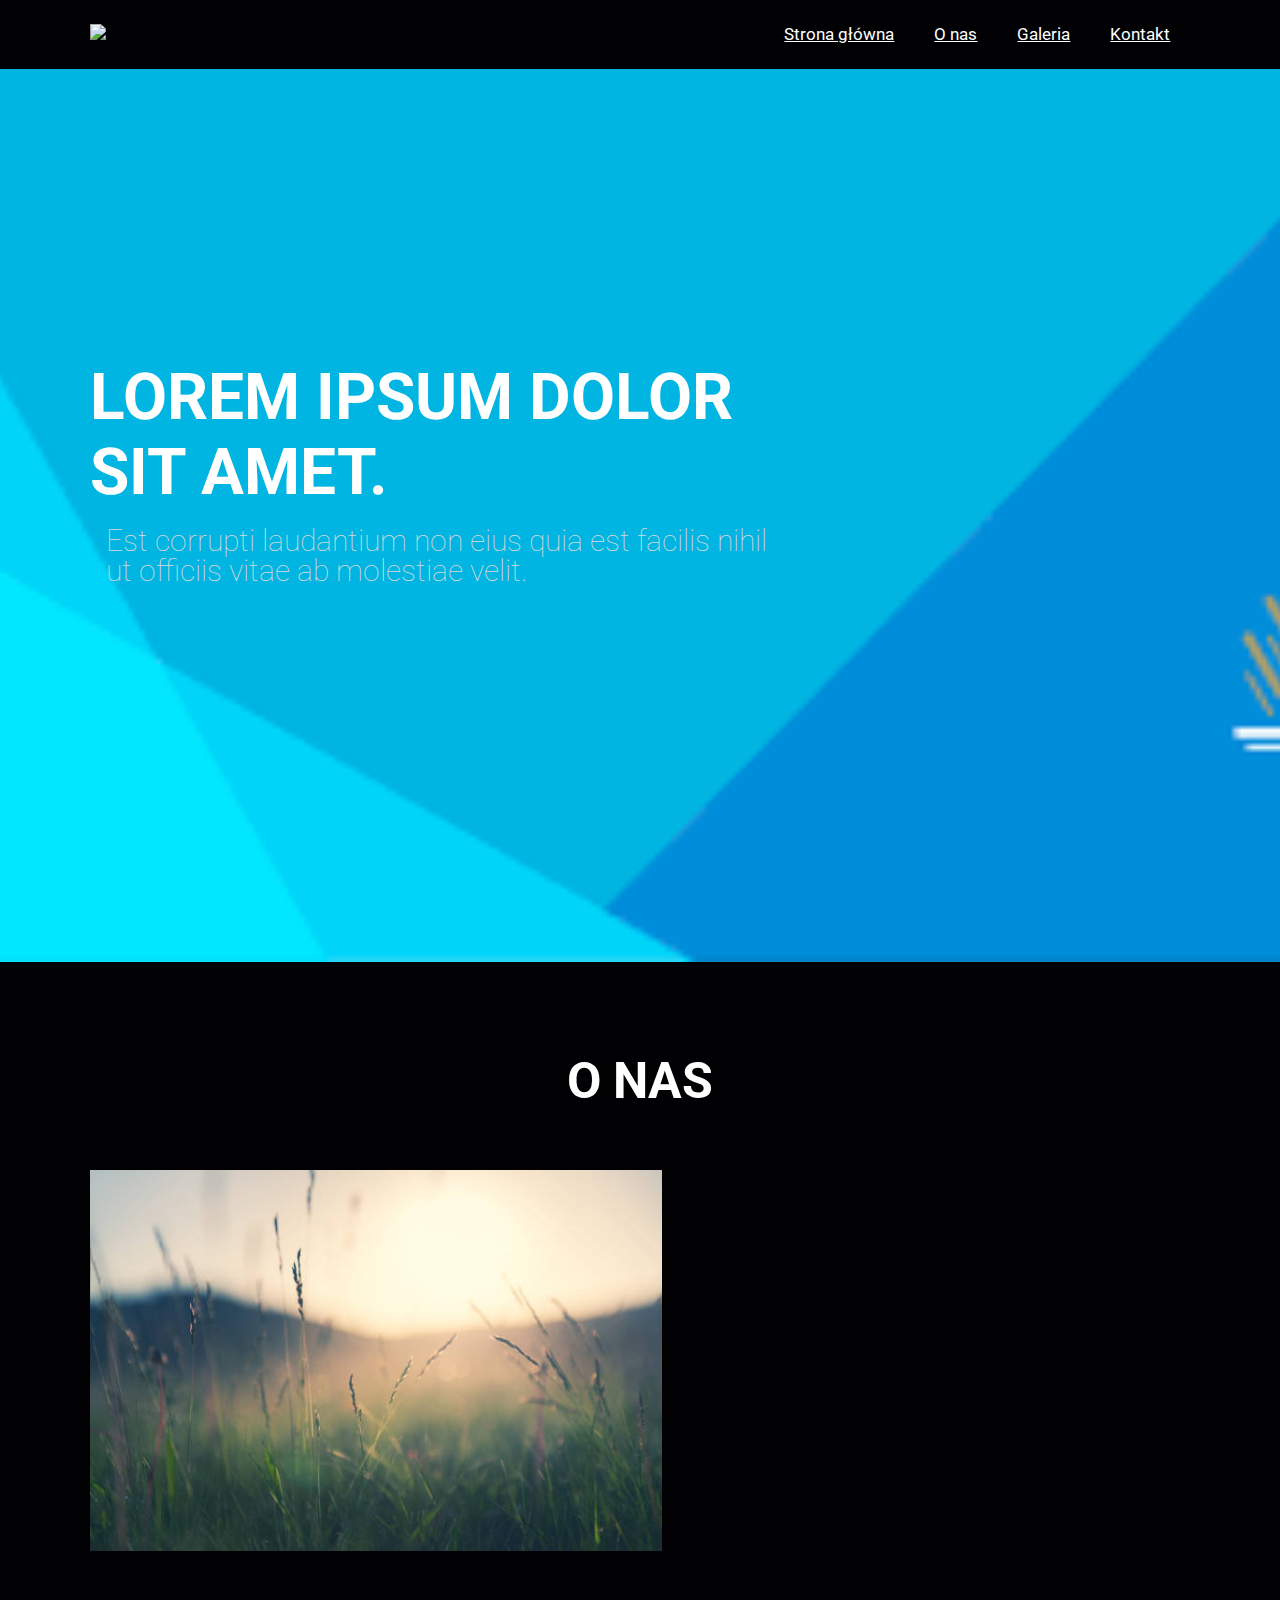
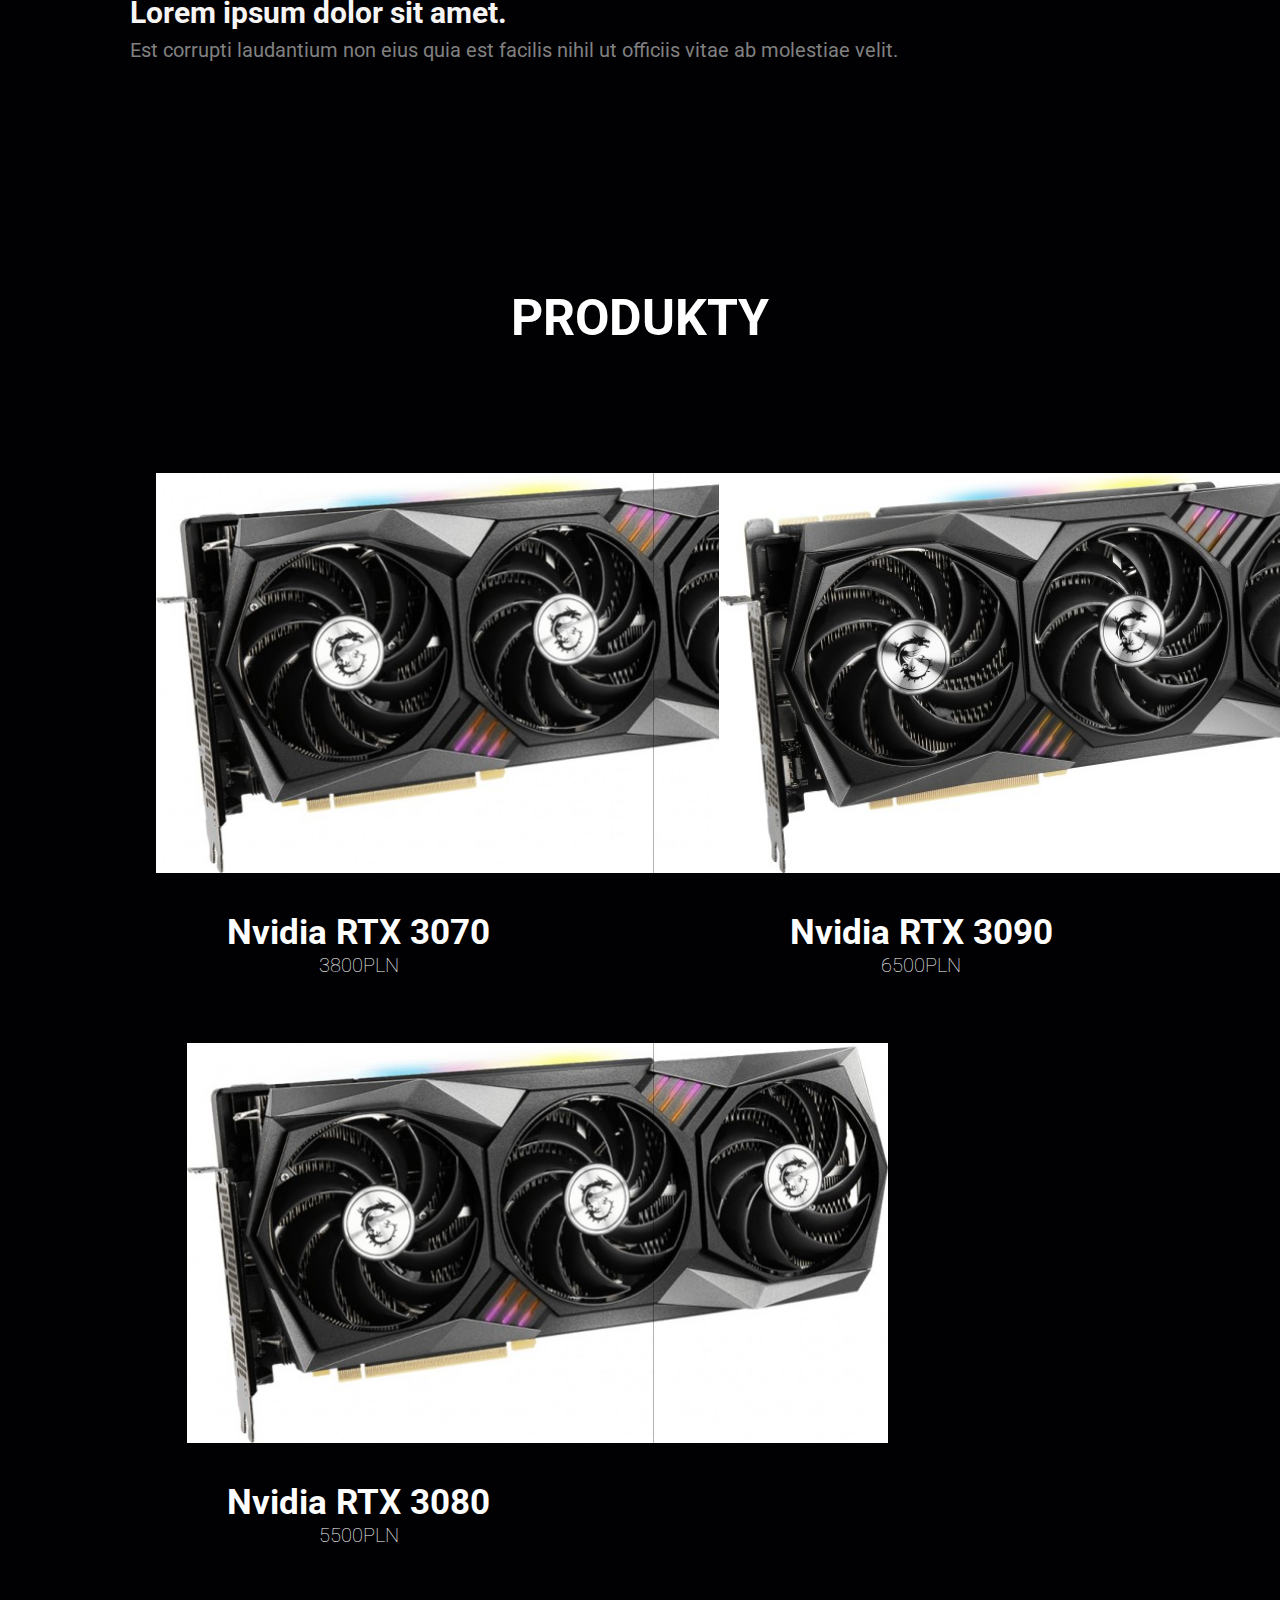
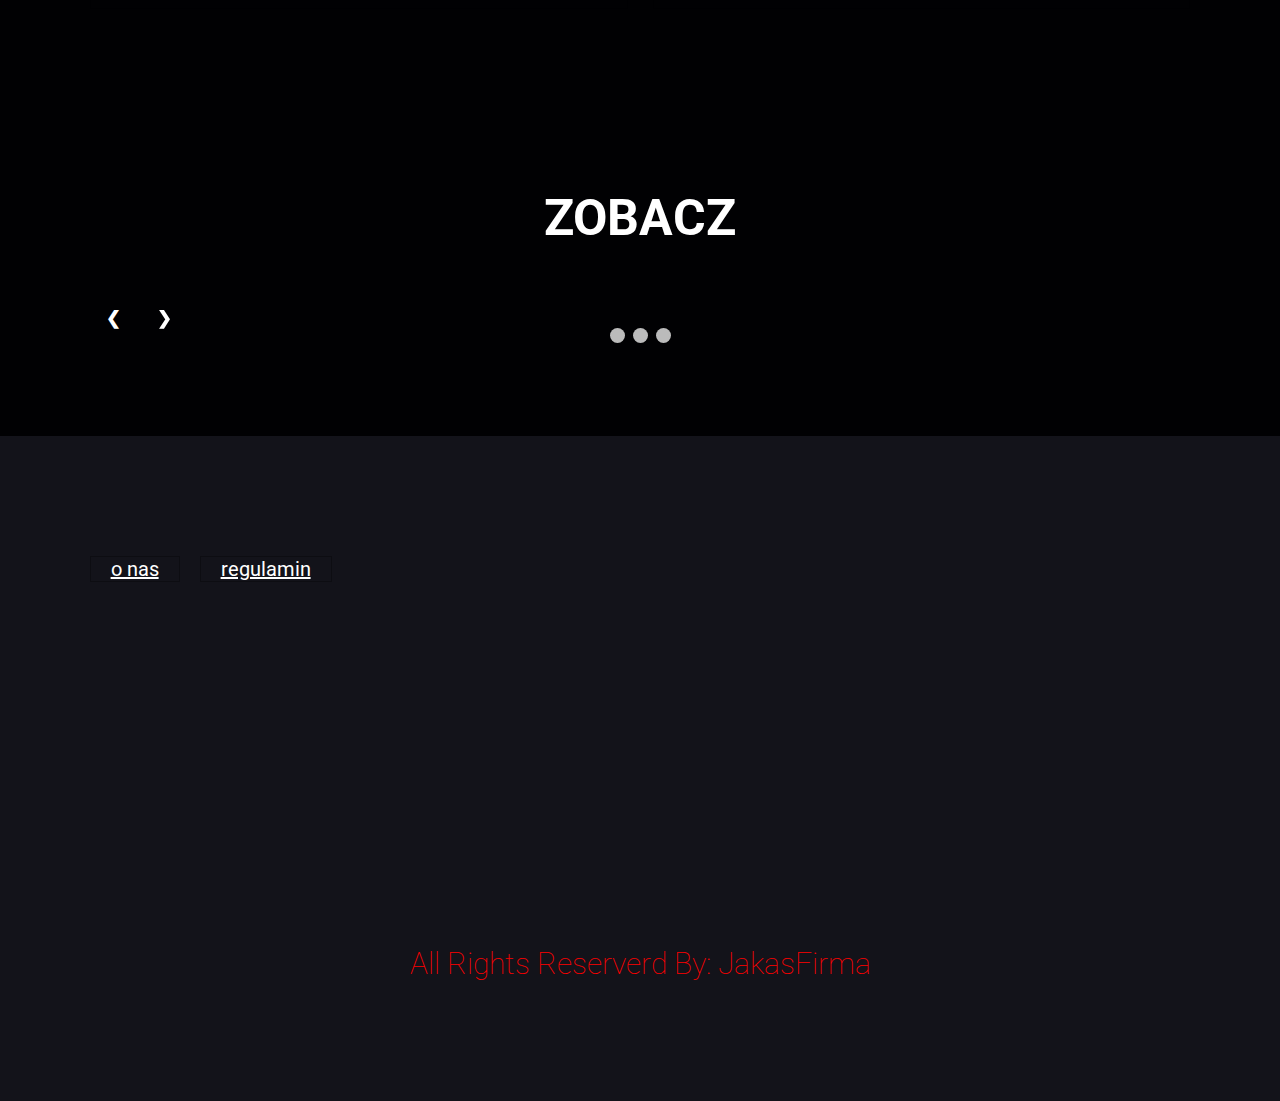
==== index.html @ f58e729f "StronaPraktyki" ====
<!DOCTYPE html>
<html lang="pl">
<head>
    <meta charset="UTF-8">
    <meta http-equiv="X-UA-Compatible" content="IE=edge">
    <meta name="viewport" content="width=device-width, initial-scale=1.0">
    <title>PraktykiProjekt</title>
    <link rel="stylesheet" href="style.css">
</head>
<body>

   <header class="header">
    <a href="#" class="Logo">
        <img src="images/logo.png">
    </a>

    <nav class="nawigacja">
        <!-- <a href="index.html">Strona Glowna</a>
        <a href="onas.html">O nas</a>
        <a href="produkty.html">Produkty</a>
        <a href="kontakt.html">Konakt</a> -->
    </nav>
   </header>

<section class="glowna" id="glowna">
    <div class="zawartosc">
        <h1>Lorem ipsum dolor sit amet.</h1>
        <p>Est corrupti laudantium non eius quia est facilis nihil ut officiis vitae ab molestiae velit.</p>
    </div>
</section>

<section class="onas" id="onas">
    <h1 class="heading">O Nas</h1>

    <div class="row">

<div class="zdjecie">
    <img src="images/istockphoto-1322277517-612x612.jpg">
</div>

    <div class="zawartosc">
        <h1>Lorem ipsum dolor sit amet.</h1>
        <p>Est corrupti laudantium non eius quia est facilis nihil ut officiis vitae ab molestiae velit.</p>
        </div>
    </div>
</section>

<section class="produkty" id="produkty">
    <h1 class="heading">Produkty</h1>
    <div class="box-container">
        <div class="box">
        <div class="zdjecie">
            <img src="images/3070.jpg">
        </div>
        <div class="zawartosc">
            <h2>Nvidia RTX 3070</h2>
            <div class="cena">3800PLN</div>
        </div>
    


    <div class="box">
    <div class="zdjecie">
        <img src="images/3070.jpg">
    </div>
    <div class="zawartosc">
        <h2>Nvidia RTX 3080</h2>
        <div class="cena">5500PLN</div>
        </div>
    </div>
</div>

    <div class="box">
    <div class="zdjecie">
        <img src="images/3090.jpg">
    </div>
    <div class="zawartosc">
        <h2>Nvidia RTX 3090</h2>
        <div class="cena">6500PLN</div>
        </div>
    </div>
</div>
</div>
</div>
</section>

<section class="Sliderr">
    <div class="Sliderrr">
    <h1 class="heading">Zobacz</h1>
    <div class="Slider">
            <img src="images/3070.jpg">
            <div class="txt">Produkty</div>
          </div>
    </div>

    <div class="Slider">
            <img src="images/istockphoto-1322277517-612x612.jpg">
            <div class="txt">O nas</div>
          </div>
    </div>

    <div class="Slider">
            <img src="images/promo.jpg">
            <div class="txt">Promocje</div>
          </div>
    </div>

        <a class="poprzedni" onclick="plusSlides(-1)">&#10094;</a>
        <a class="nastepny" onclick="plusSlides(1)">&#10095;</a>
      </div>

      <div style="text-align:center">
        <span class="kropka" onclick="currentSlide(1)"></span>
        <span class="kropka" onclick="currentSlide(2)"></span>
        <span class="kropka" onclick="currentSlide(3)"></span>
      </div>
    </div>
</section>

<section class="footer">
    <div class="linki">
        <a href="onas">o nas</a>
        <a href="regulamin">regulamin</a>
    </div>
    <div>
        <iframe class="mapa" src="https://www.google.com/maps/embed?pb=!1m18!1m12!1m3!1d2469.2176205135424!2d19.467935151702065!3d51.76562867957868!2m3!1f0!2f0!3f0!3m2!1i1024!2i768!4f13.1!3m3!1m2!1s0x471bcb2da94b5f75%3A0x283e2d3932951ad!2zRG93Ym9yY3p5a8OzdyA4LCA5MC0wMDEgxYHDs2TFug!5e0!3m2!1spl!2spl!4v1667848039484!5m2!1spl!2spl" width="400" height="300" style="border:0;" allowfullscreen=""></iframe>
    </div>
    <div class="Rights">All Rights Reserverd By: JakasFirma</div>

</section>

<script src="przycisk.js"></script>

</body>
</html>
---- style.css ----
@import url('https://fonts.googleapis.com/css2?family=Roboto&display=swap');

:root{
    --main-color:#2698ac;
    --bg:#010103;
    --border:.1rem solid rgba(0, 0, 0, 0.3);
}
*{
    padding: 0;
    margin: 0;
    outline: none;
    border: none;
    font-family: 'Roboto', sans-serif;
    box-sizing: border-box;
}

html{
    font-size: medium;
    overflow-x: hidden;
    scroll-padding-top: 150px;
    scroll-behavior: smooth;
}

body{
    background: var(--bg);
}

section{
    padding: 7%;
}

.heading{
    text-align: center;
    color:rgb(255, 255, 255);
    text-transform: uppercase;
    padding-bottom: 60px;
    font-size: 30px;
}

.header{
    background: var(--bg);
    display: flex;
    align-items: center;
    justify-content: space-between;
    padding:1.5rem 7%;
    border-bottom: var(--border);
    position: fixed;
    top:0; left: 0; right: 0;
    z-index: 1000;
}

.header .logo img{
    height: 50px;
}

.header .nawigacja a{
    margin: 20px;
    font-size: 17px;
    color:rgb(255, 255, 255);
}

.glowna{
    min-height: 962px;
    display: flex;
    align-items: center;
    background-image: url('/images/bg.png');
    background-size: cover;
    background-position: center;
}

.glowna .zawartosc{
    max-width: 700px;
}

.glowna .zawartosc h1{
    font-size: 64px;
    text-transform: uppercase;
    color:rgb(255, 255, 255);
}

.glowna .zawartosc p{
    font-size: 30px;
    font-weight: lighter;
    line-height: 30px;
    padding: 16px;
    color:rgb(219, 216, 216);
}

.onas .row{
    display: flex;
    align-items: center;
    flex-wrap: wrap;
}

.onas .row .zdjecie{
    flex: 720px;
}

.onas .row .zdjecie img{
    width: 52%;
}

.onas .row .zawartosc{
    flex:  720px;
    padding: 32px;
}

.onas .row .zawartosc h1{
    font-size: 30px;
    color:rgb(247, 244, 244);
}

.onas .row .zawartosc p{
    font-size: 20px;
    color:rgb(126, 125, 125);
    padding: 16px;
    line-height: 30px;
}

.produkty .box-container{
    display: grid;
    grid-template-columns: repeat(auto-fit, minmax(30rem, 1fr));
    gap: 25px;
}

.produkty .box-container .box{
    text-align: center;
    border:var(--border);
    padding: 30px;
}

.produkty .box-container .box .zdjecie{
    padding: 35px;
}

.produkty .box-container .box .zdjecie img{
    height: 400px;
}

.produkty .box-container .box .zawartosc h2{
    color:#fff;
    font-size: 35px;
}

.produkty .box-container .box .zawartosc .cena{
    color:#fff;
    font-size: 35px;
}

.produkty .box-container .box .zawartosc .cena{
    font-weight: lighter;
    font-size: 20px;
}

.Sliderrr{
    max-width: 1000px;
    position: relative;
    margin: auto;
}

.Slider{
    display: none;
}

.poprzedni{
    cursor: pointer;
    position: relative;
    top: 50%;
    width: auto;
    margin-top: -22px;
    padding: 16px;
    color: white;
    font-weight: bold;
    font-size: 18px;
    transition: 0.6s ease;
    border-radius: 0 3px 3px 0;
    user-select: none;
}

.nastepny{
    cursor: pointer;
    position: sticky;
    top: 50%;
     width: auto;
    margin-top: -22px;
    padding: 16px;
    color: white;
    font-weight: bold;
    font-size: 18px;
    transition: 0.6s ease;
    border-radius: 0 3px 3px 0;
    user-select: none;
 }

.nastepny{
    right: 0;
    border-radius: 3px 0 0 3px;
}

.poprzedni:hover{
    background-color: rgba(0,0,0,0.8);
}

.nastepny:hover{
    background-color: rgba(0,0,0,0.8);
}

.kropka{
    cursor: pointer;
    height: 15px;
    width: 15px;
    margin: 0 2px;
    background-color: #bbb;
    border-radius: 50%;
    display: inline-block;
    transition: background-color 0.6s ease;
}

.kropka:hover{
    background-color: #717171;
}

.footer{
    background-color: #13131a;
    text-align: center;
}

.footer .linki{
    display: flex;
    justify-content: left;
    flex-wrap: wrap;
    padding:30px 0px;
    gap: 20px;
}

.footer .linki a{
    padding:.30px 20px;
    color:rgb(255, 255, 255);
    border:var(--border);
    font-size: 20px;
}

.footer .Rights{
    font-size: 30px;
    color:rgb(255, 0, 0);
    font-weight: lighter;
    padding: 30px;
}

/* Kontakt */

.kontakt .row{
    display: flex;
    flex-wrap: wrap;
    gap: 40px;
}
.kontakt .row form{
    flex: 1 700px;
    padding:80px 30px;
    text-align: center;
}
.kontakt .row form h2{
    font-size: 50px;
    color: white;
}
.kontakt .row form .pole{
    display: flex;
    margin-top: 15px;
    margin-bottom: 15px;
    margin-left: 660px;
    border-color: white;
}
.kontakt .row form .pole input{
    width: 42%;
    padding: 2px;
    font-size: 20px;
}

/* onas */
.heading{
    text-align: center;
    color: white;
    font-size: 50px;
}
.onas .row{
    display: flex;
    flex-wrap: wrap;
}
.onas .row .zawartosc{
    flex:1 1 700px;
    padding: 40px;
}
.onas .row .zawartosc h3{
    font-size: 55px;
    color: white;
}
.onas .row .zawartosc h2{
    font-size: 35px;
    color: white;
}
.onas .row .zawartosc p{
    font-size: 20px;
    color: gray;
    padding: 5px 0;
}
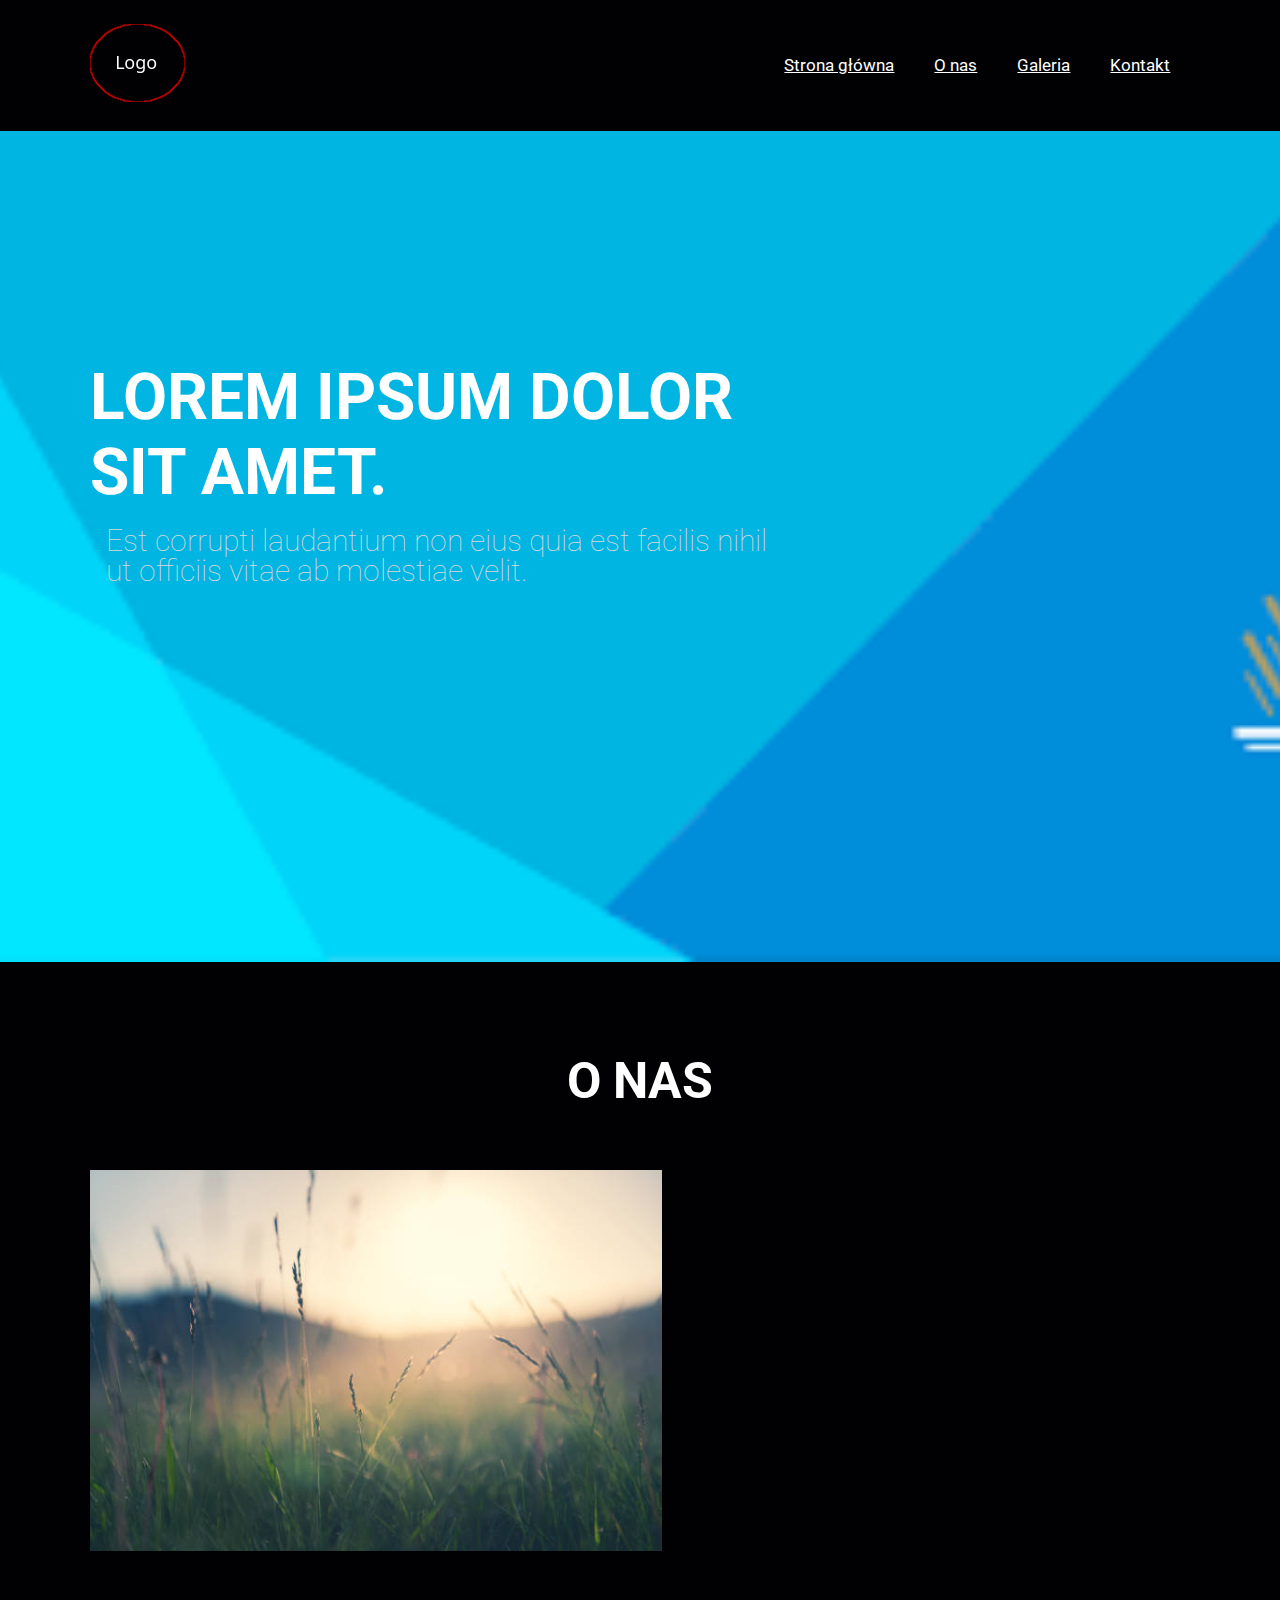
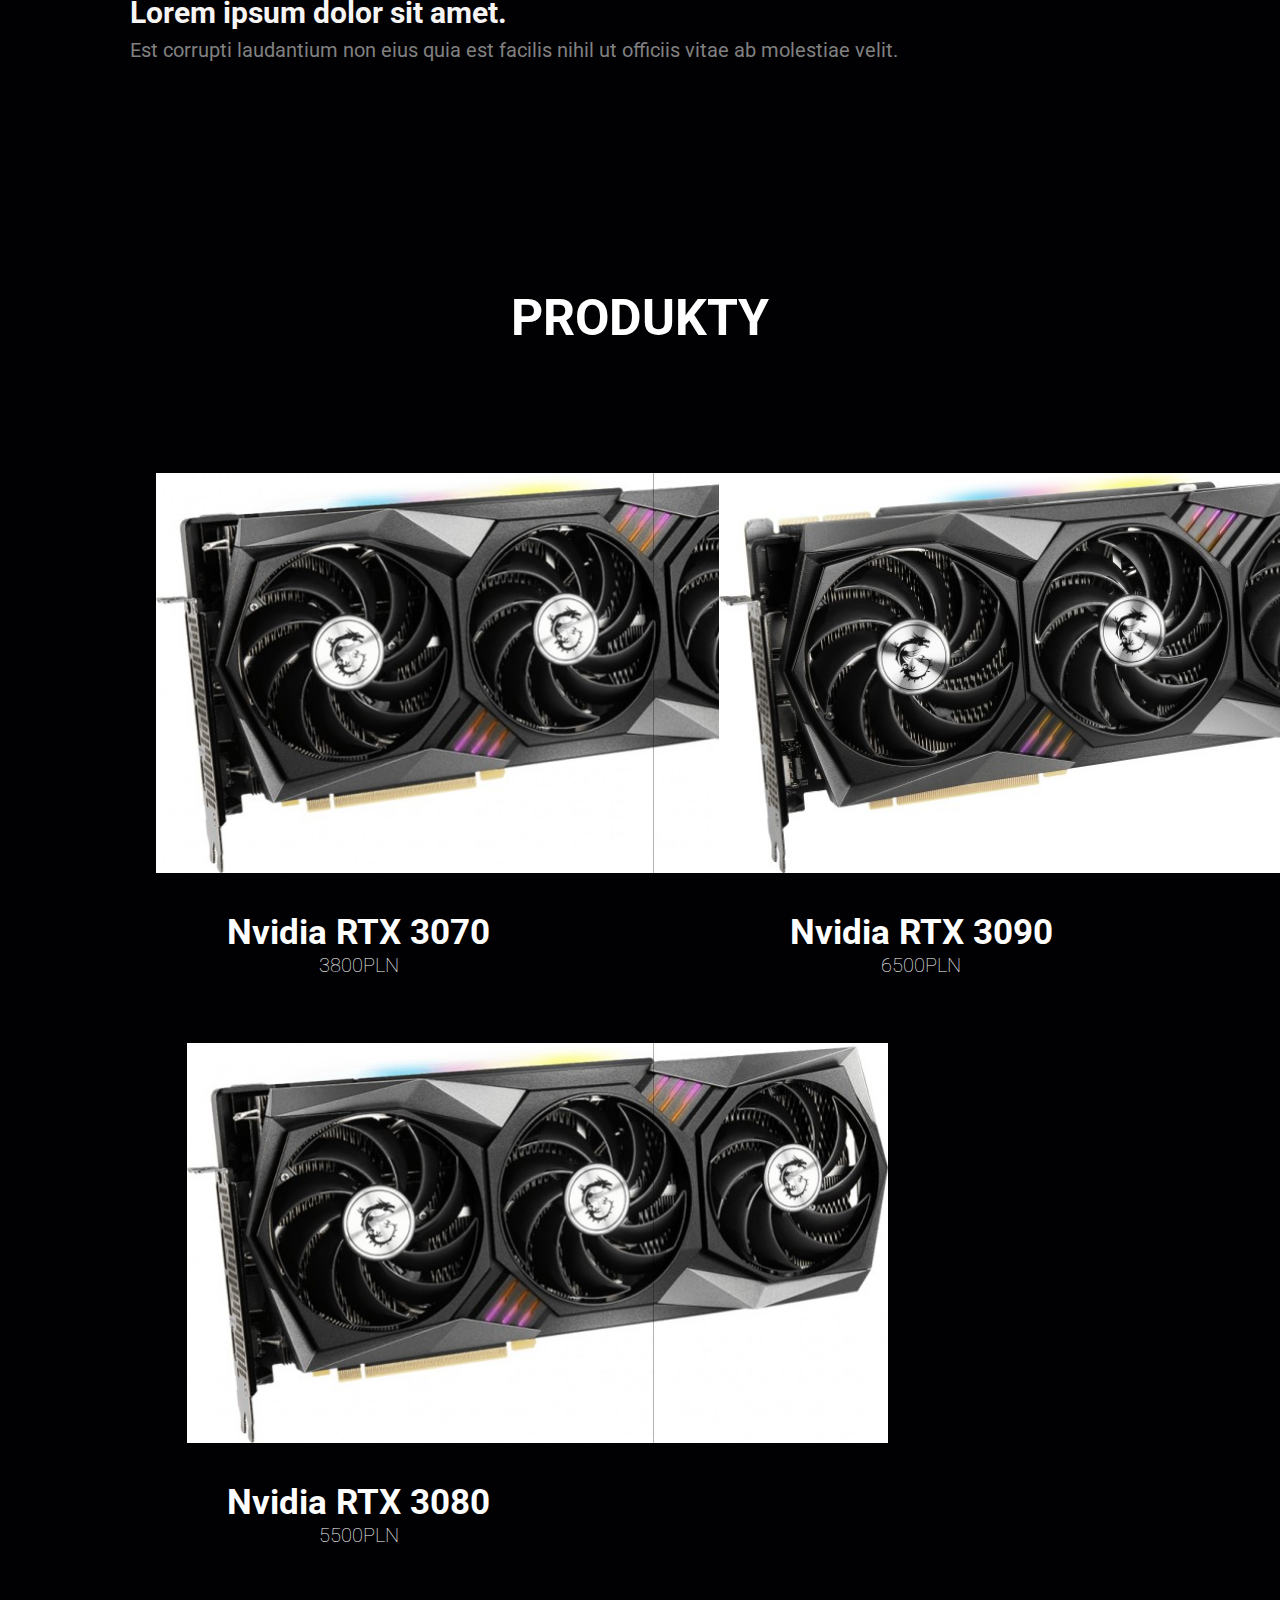
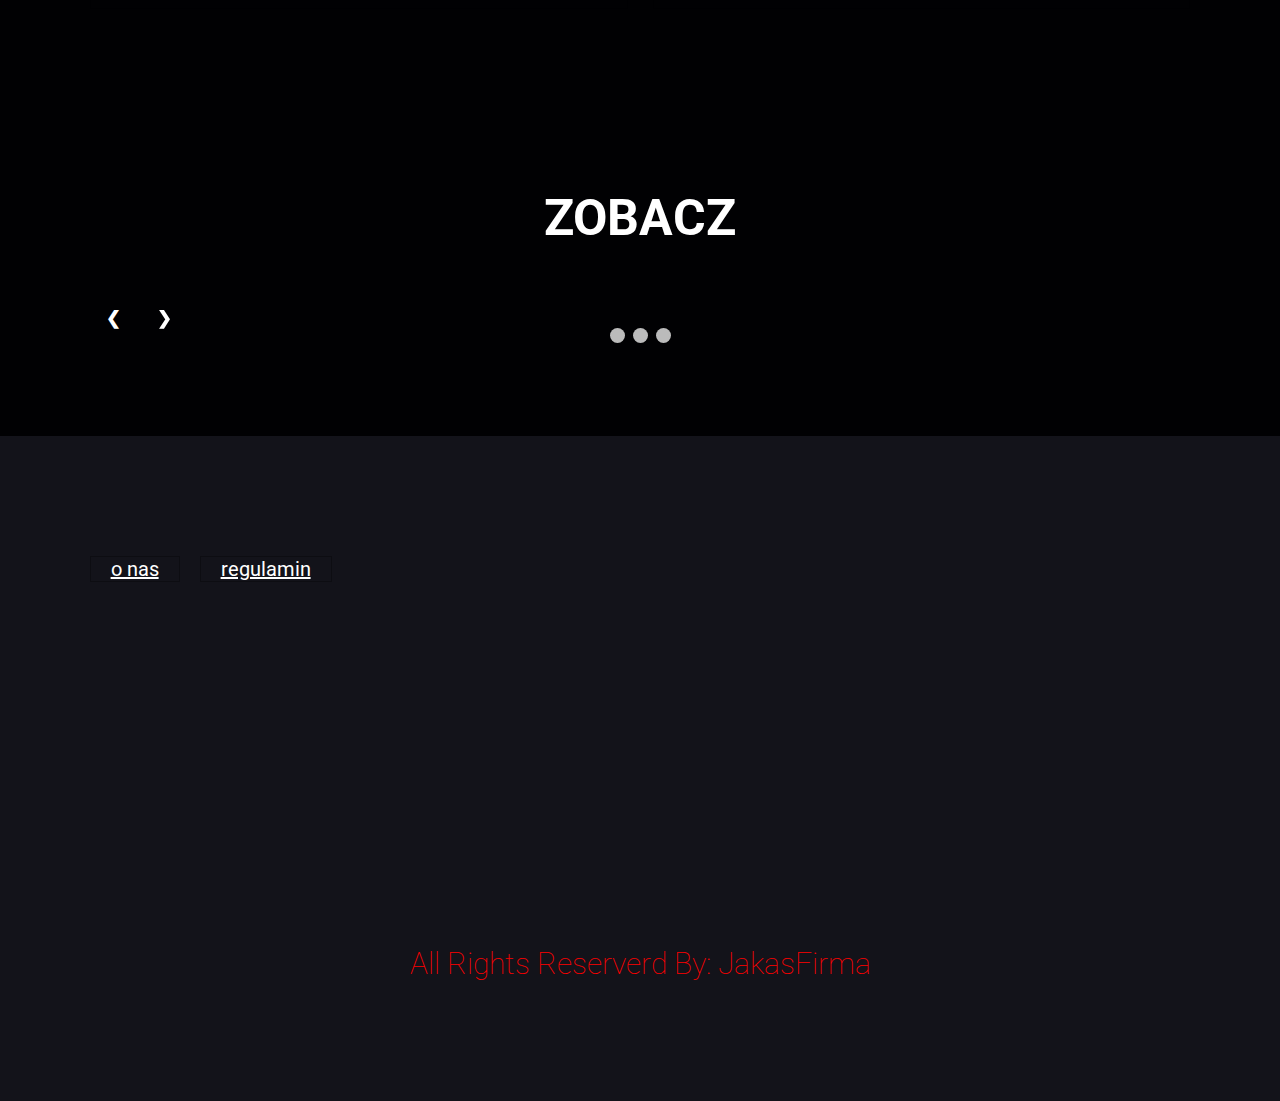
==== commit 23813d6b: "StronaPraktyki" ====
--- a/index.html
+++ b/index.html
@@ -11,7 +11,7 @@
 
    <header class="header">
     <a href="#" class="Logo">
-        <img src="images/logo.png">
+        <img src="images/Logo.jpg">
     </a>
 
     <nav class="nawigacja">
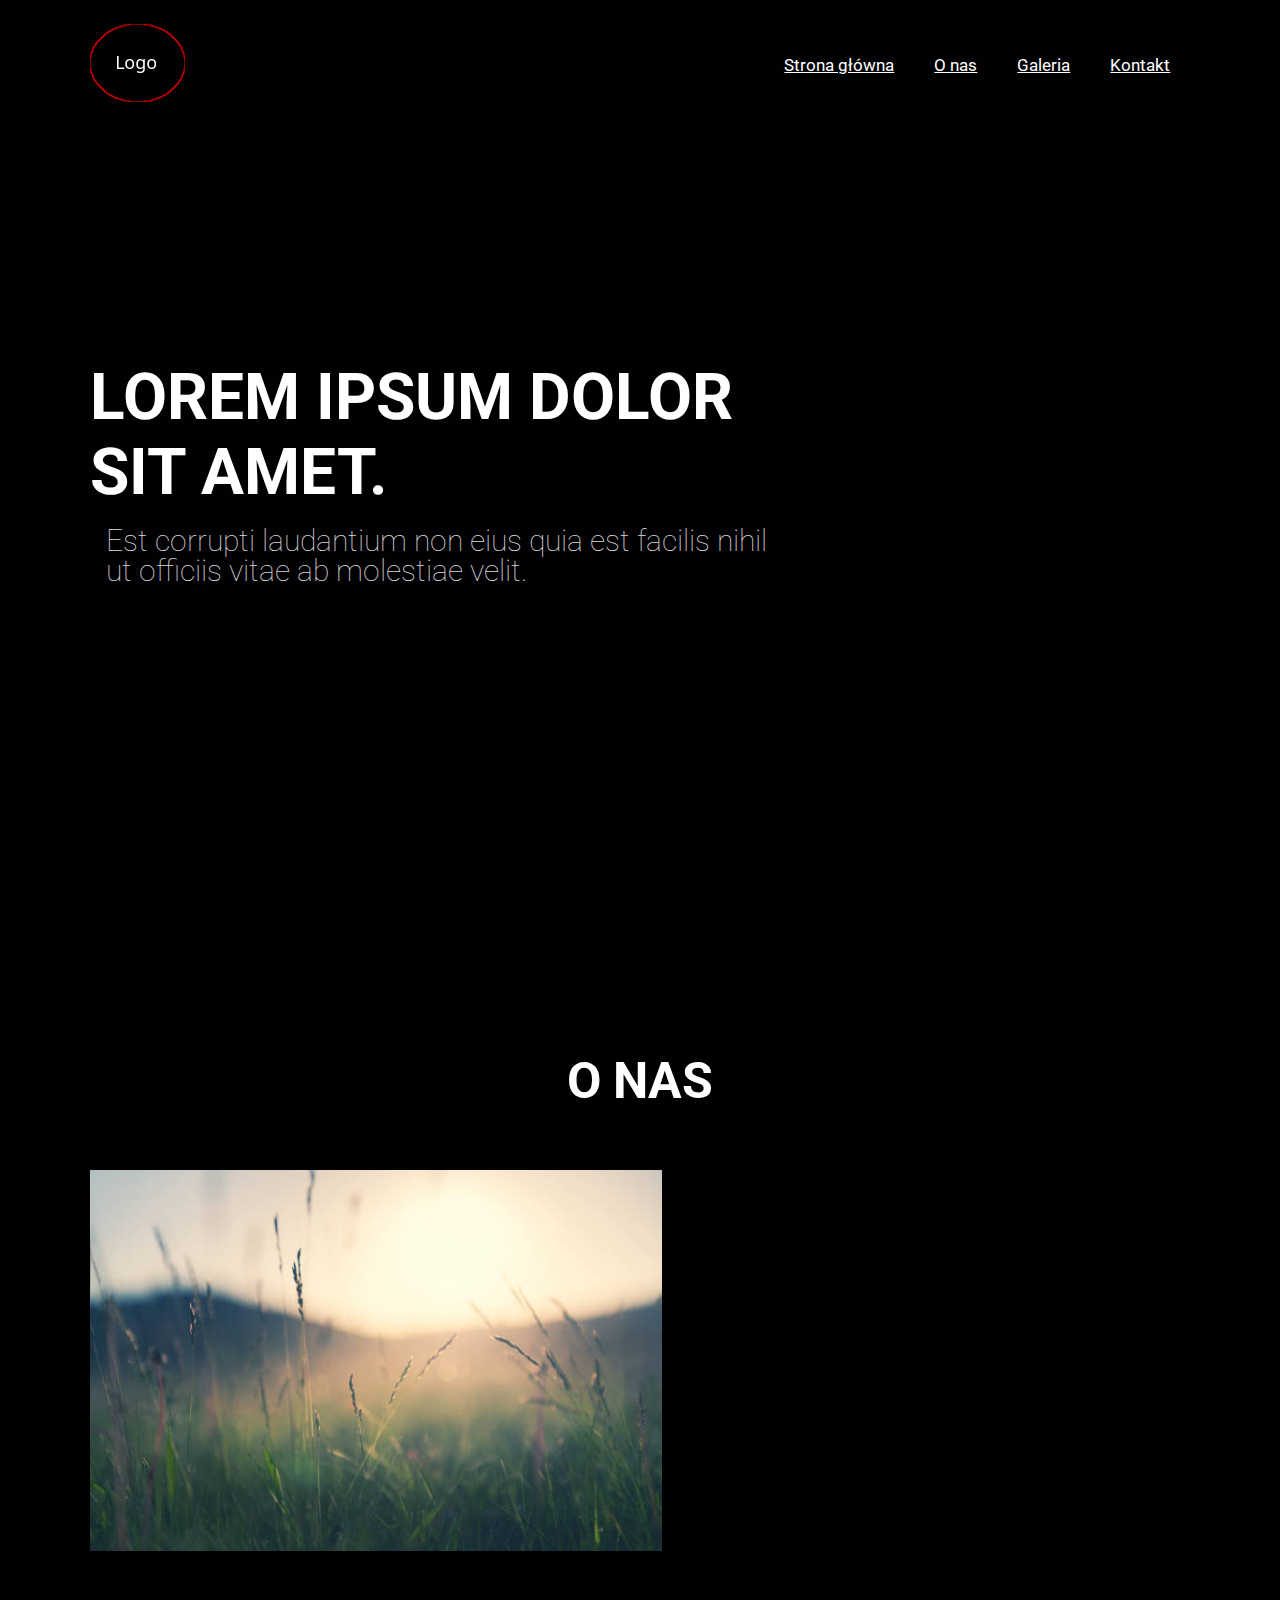
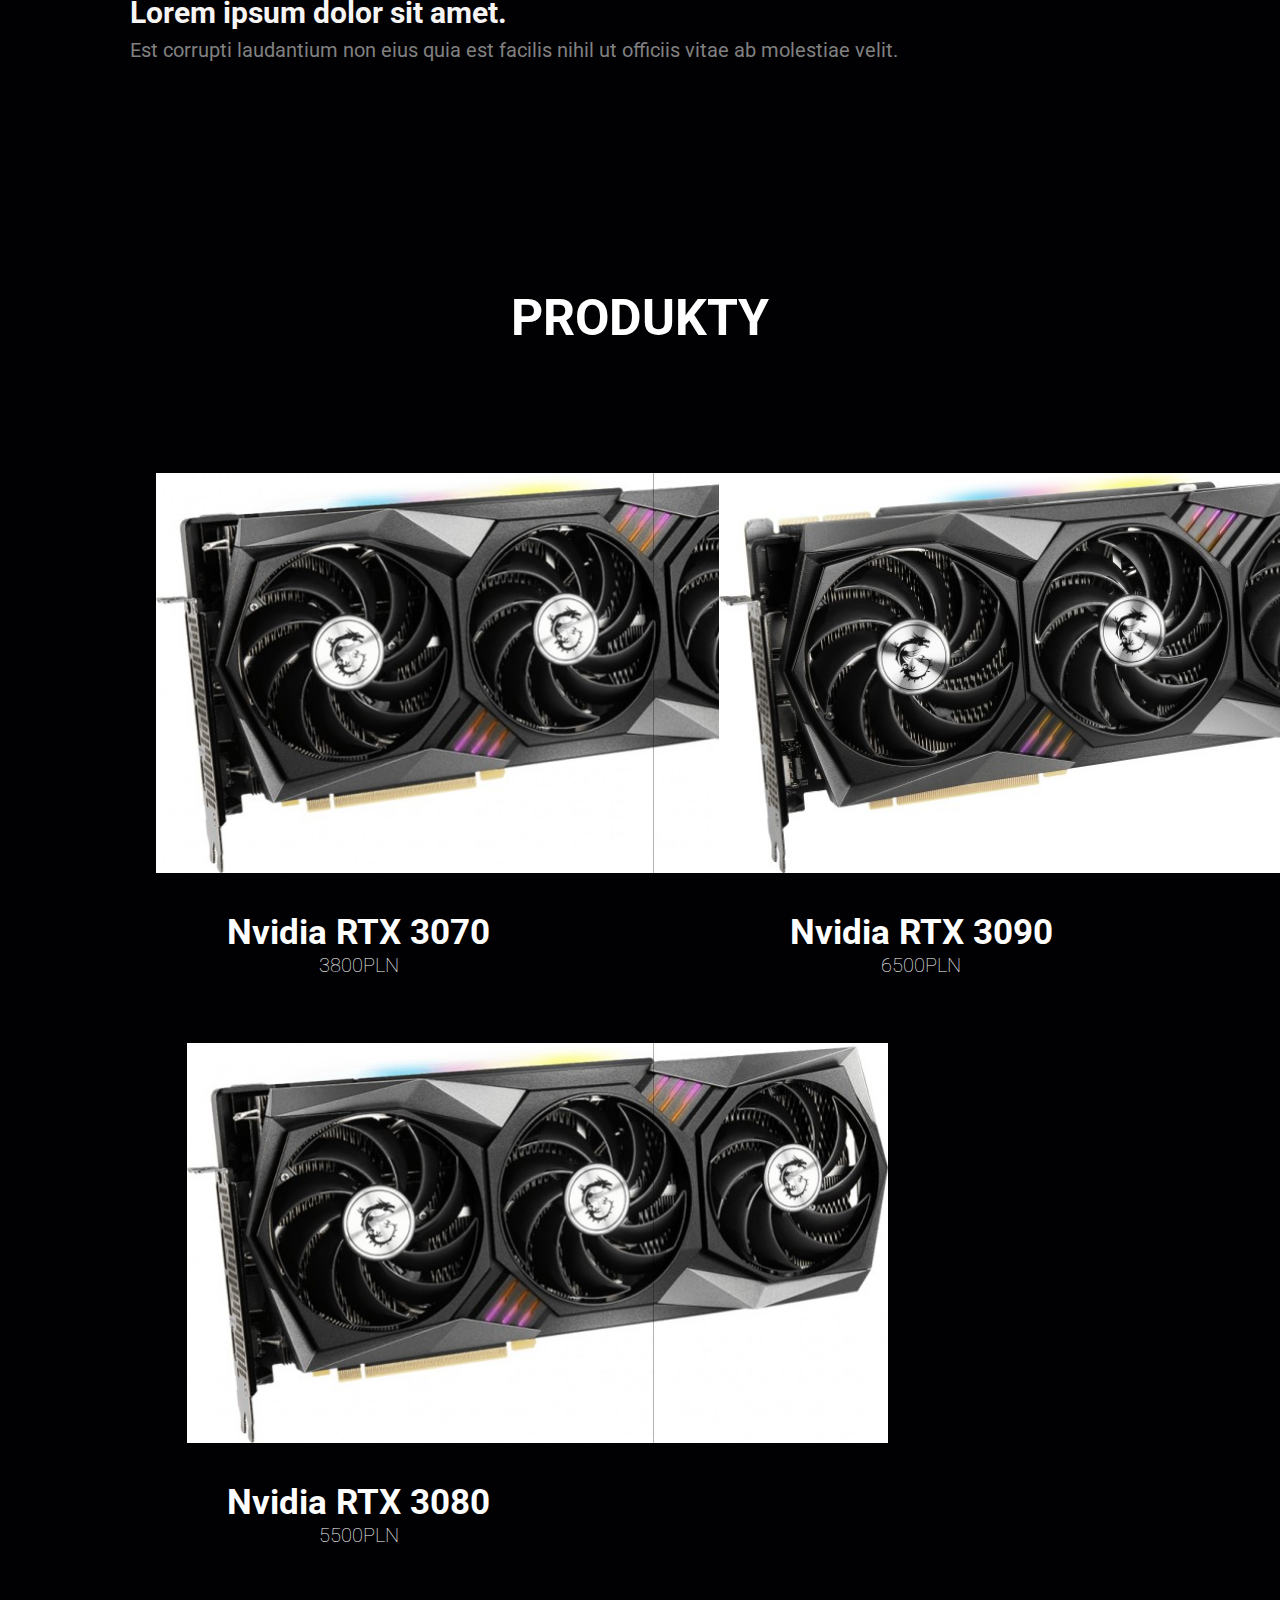
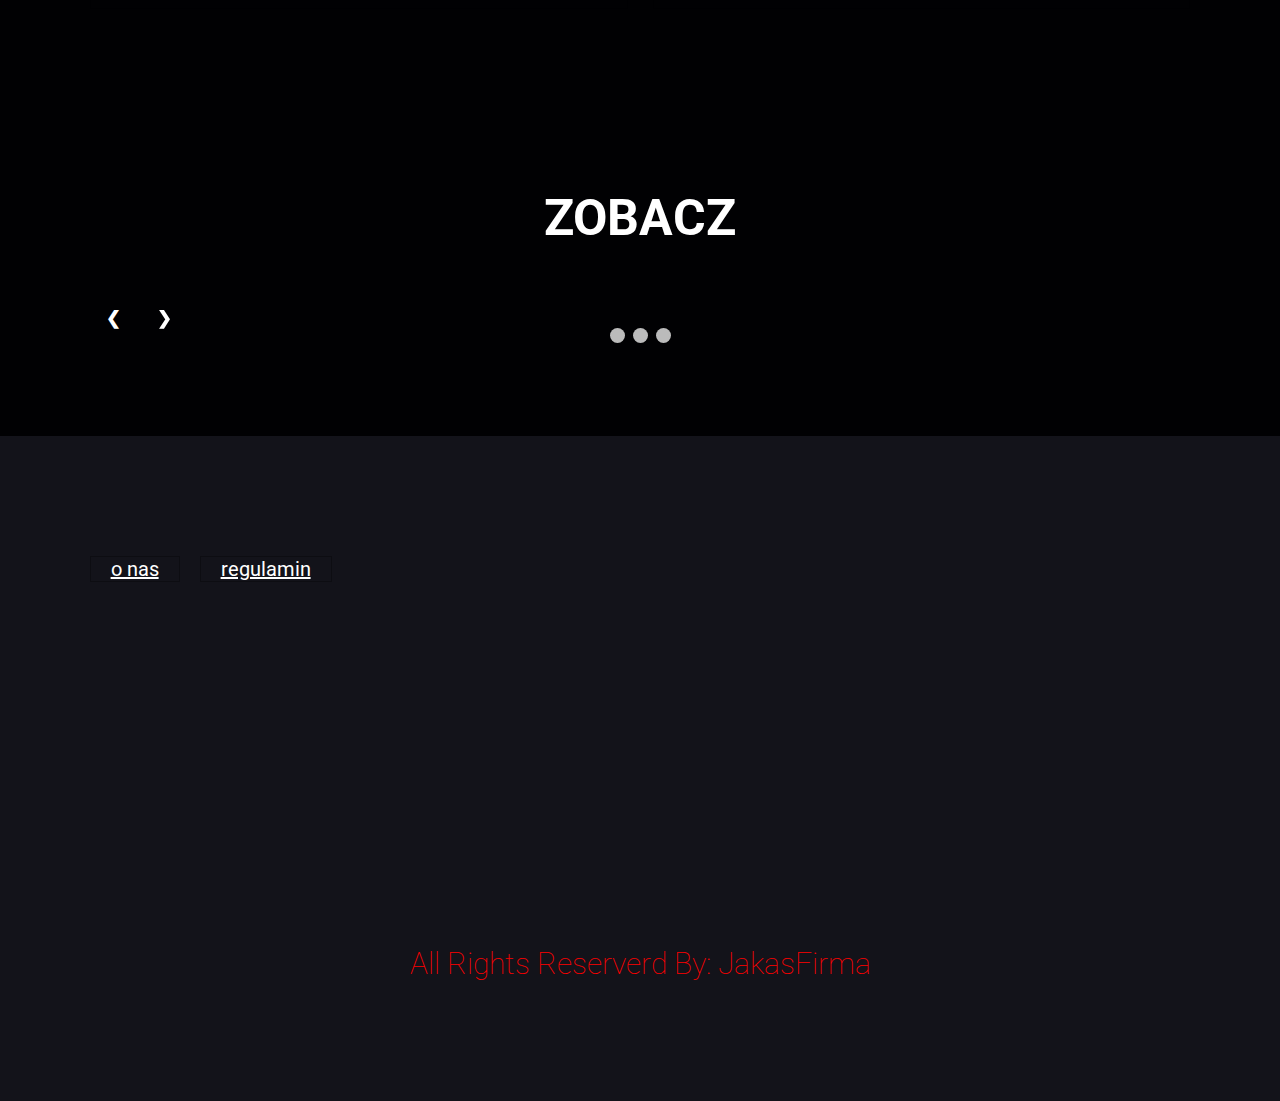
==== commit 36355e43: "gtrgtr" ====
--- a/index.html
+++ b/index.html
@@ -11,9 +11,9 @@
 
    <header class="header">
     <a href="#" class="Logo">
-        <img src="images/Logo.jpg">
+        <img src="Logo.jpg">
     </a>
-
+   
     <nav class="nawigacja">
         <!-- <a href="index.html">Strona Glowna</a>
         <a href="onas.html">O nas</a>
--- a/style.css
+++ b/style.css
@@ -63,7 +63,7 @@
     min-height: 962px;
     display: flex;
     align-items: center;
-    background-image: url('/images/bg.png');
+    background-image: url('/StronaPraktyki/bg.jpg');
     background-size: cover;
     background-position: center;
 }
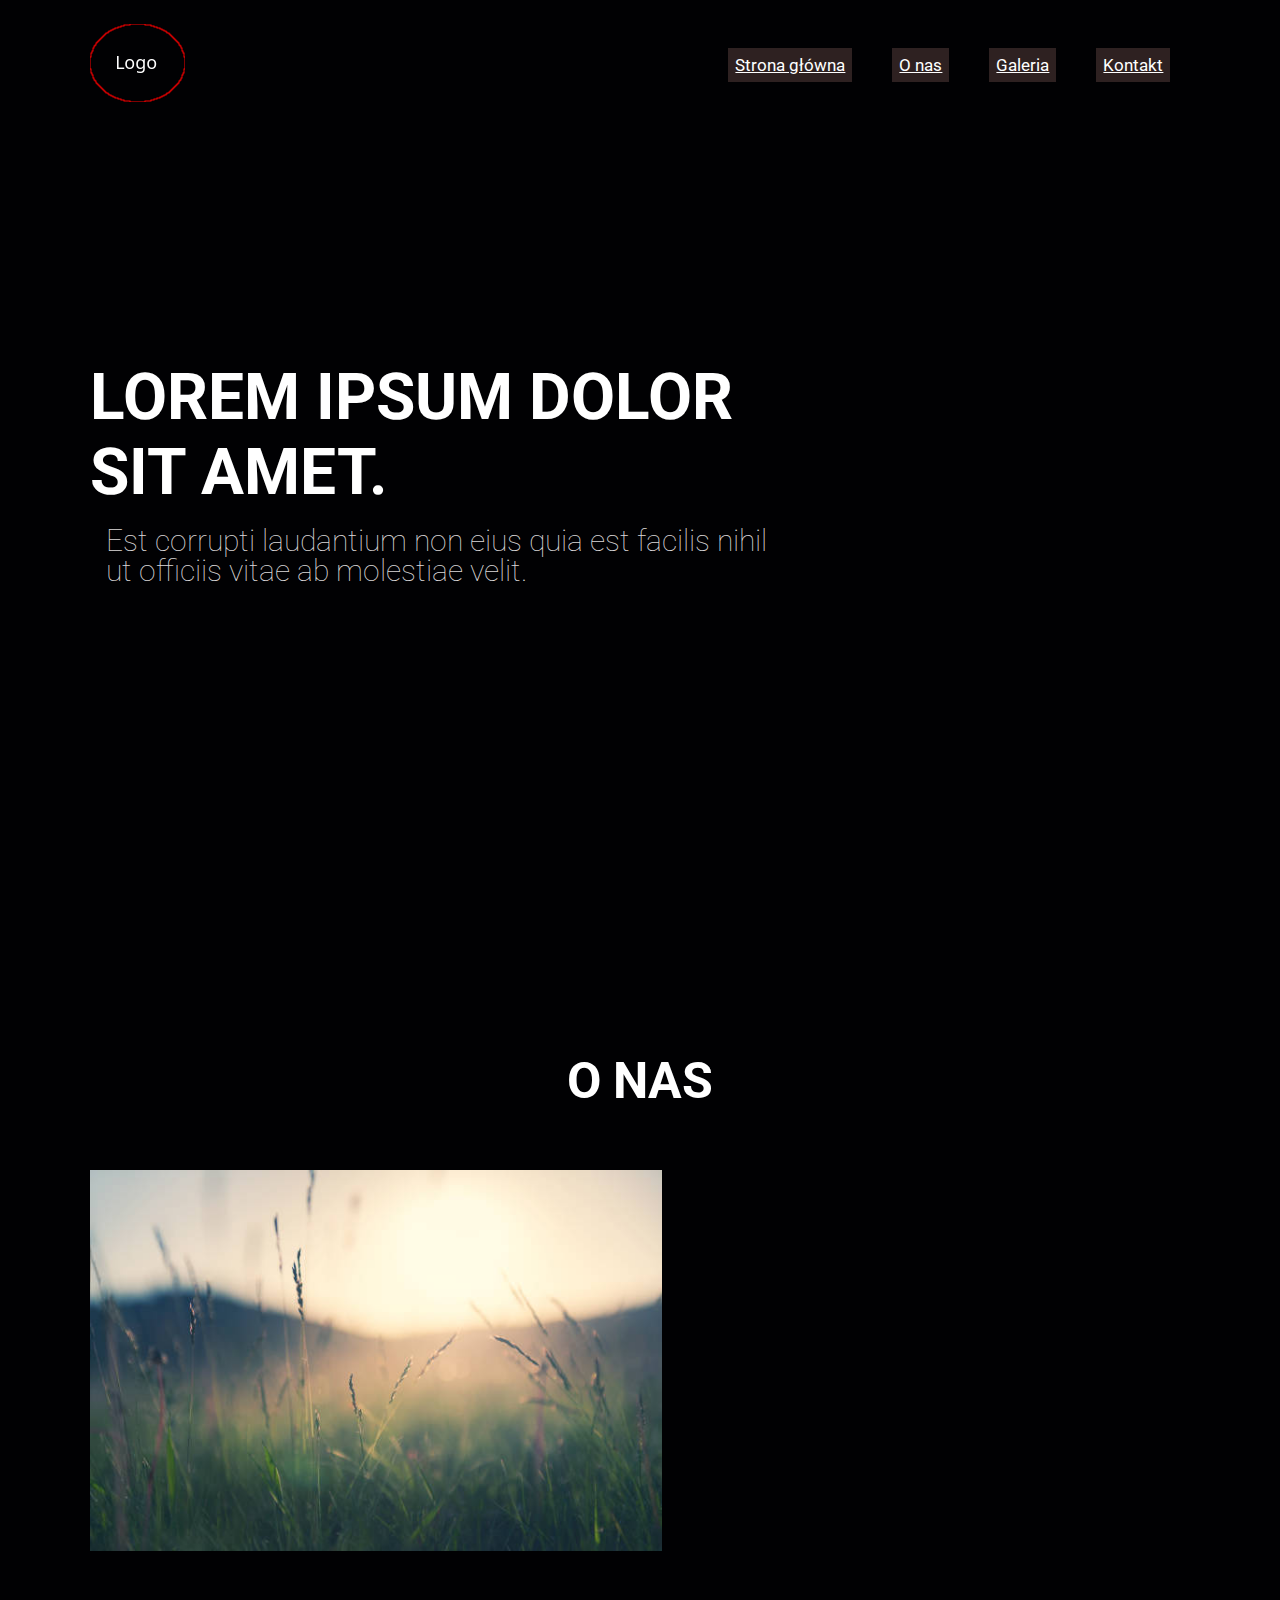
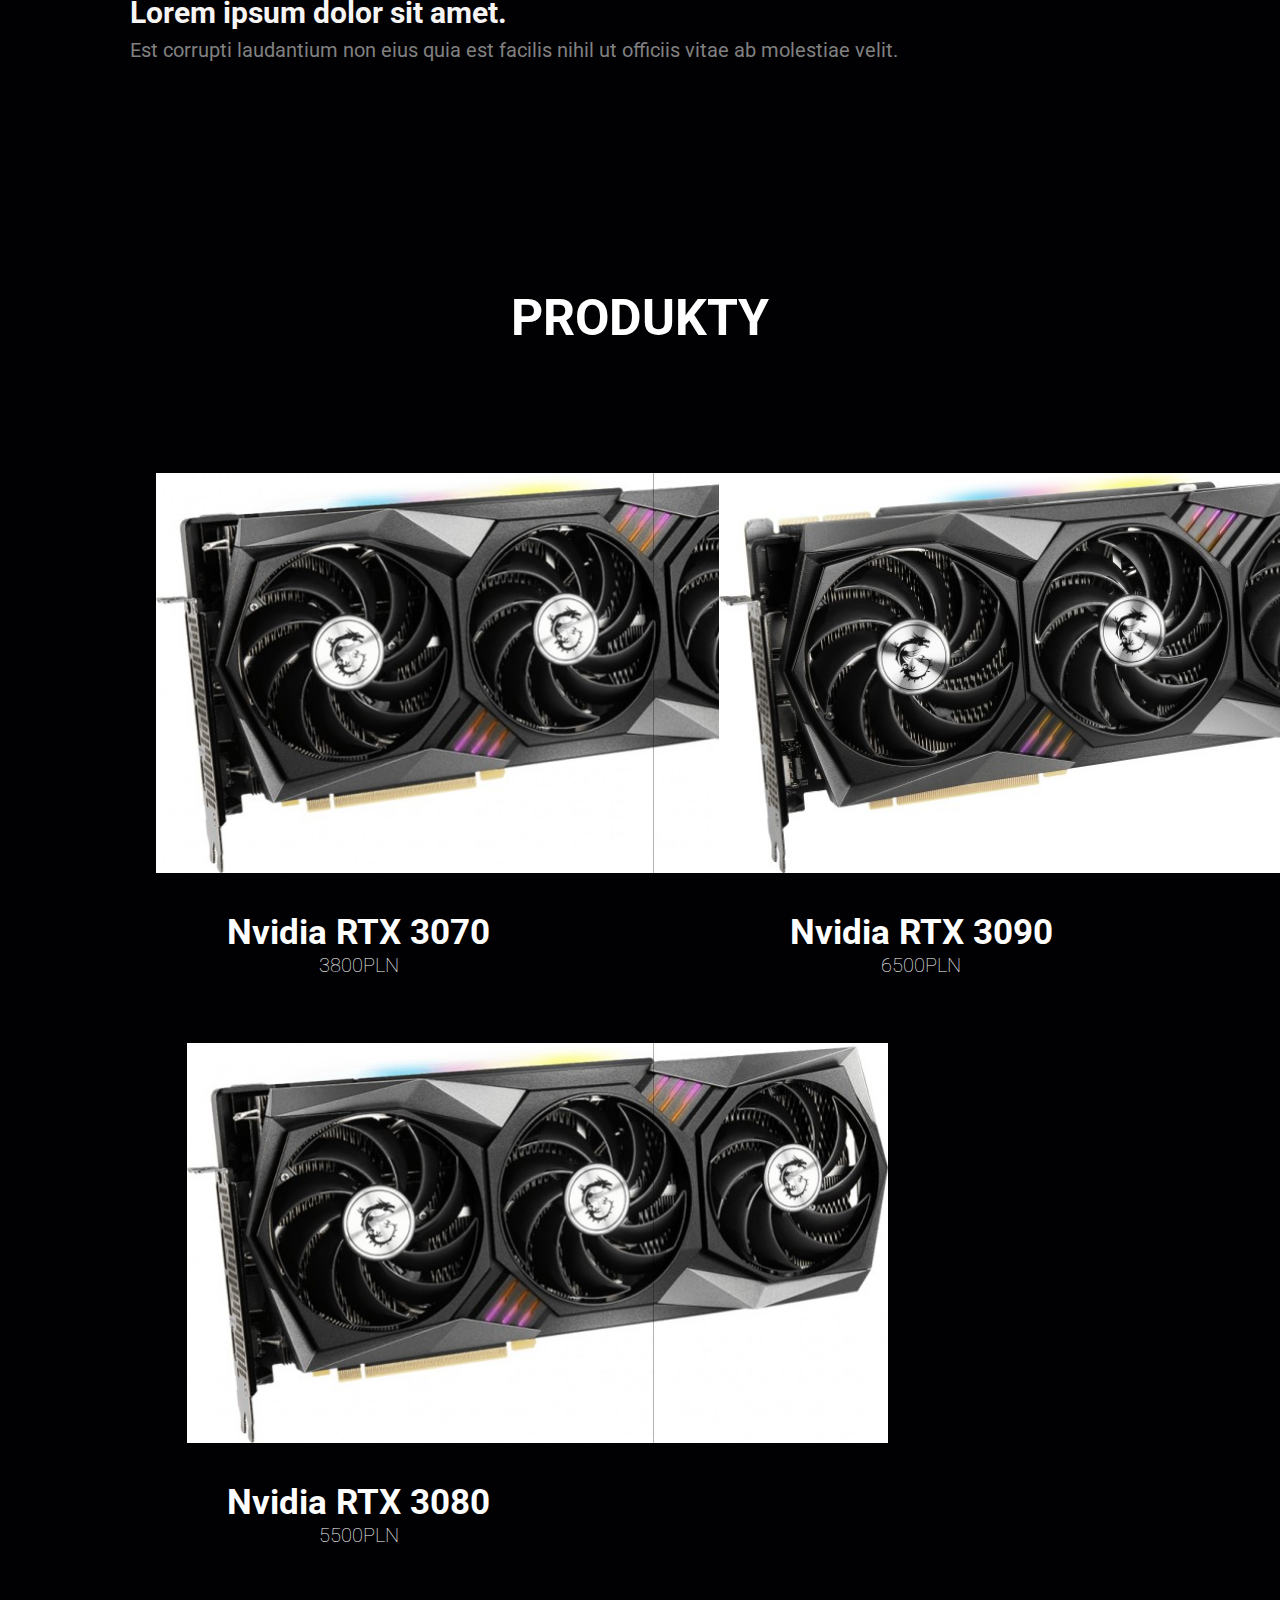
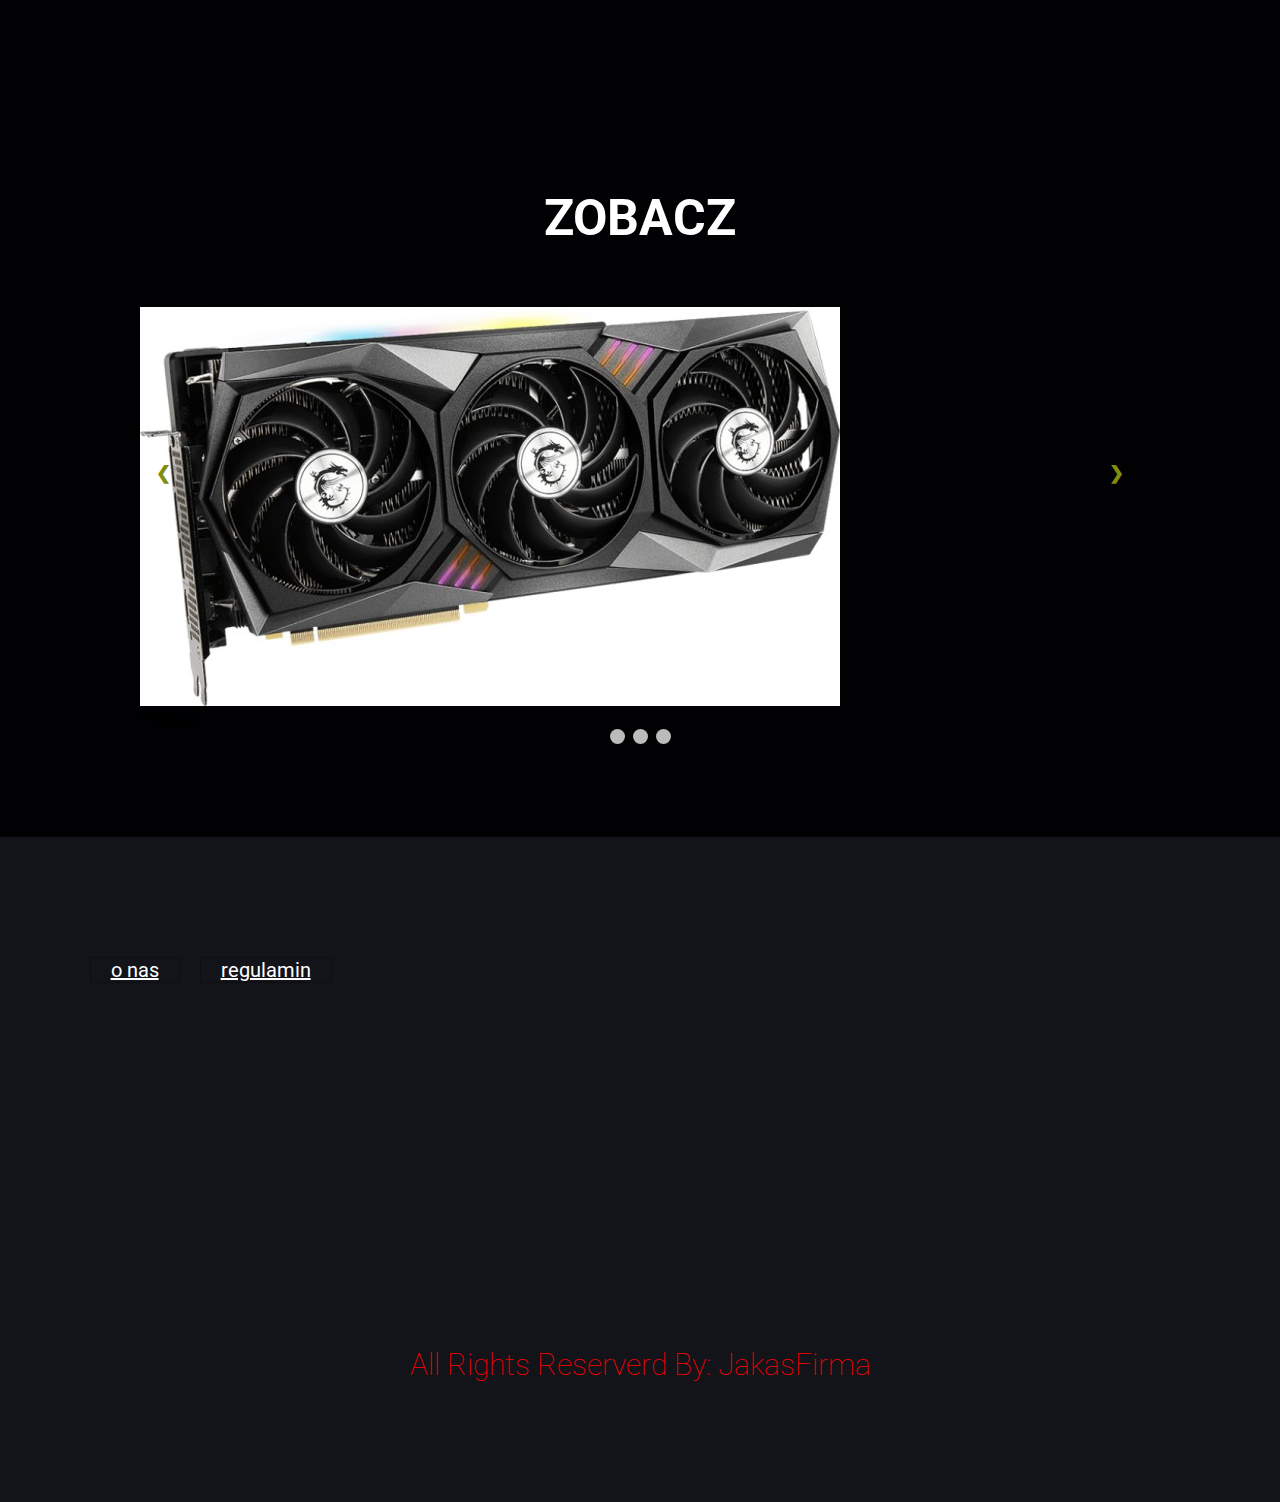
==== commit 5de3b483: "dgdsgsdgdgs" ====
--- a/index.html
+++ b/index.html
@@ -90,21 +90,18 @@
     <div class="Slider">
             <img src="images/3070.jpg">
             <div class="txt">Produkty</div>
-          </div>
     </div>
 
     <div class="Slider">
             <img src="images/istockphoto-1322277517-612x612.jpg">
             <div class="txt">O nas</div>
-          </div>
     </div>
 
     <div class="Slider">
             <img src="images/promo.jpg">
             <div class="txt">Promocje</div>
-          </div>
     </div>
-
+    <div>
         <a class="poprzedni" onclick="plusSlides(-1)">&#10094;</a>
         <a class="nastepny" onclick="plusSlides(1)">&#10095;</a>
       </div>
@@ -129,6 +126,8 @@
 
 </section>
 
+
+
 <script src="przycisk.js"></script>
 
 </body>
--- a/style.css
+++ b/style.css
@@ -43,7 +43,7 @@
     align-items: center;
     justify-content: space-between;
     padding:1.5rem 7%;
-    border-bottom: var(--border);
+    /* border-bottom: var(--border); */
     position: fixed;
     top:0; left: 0; right: 0;
     z-index: 1000;
@@ -56,7 +56,6 @@
 .header .nawigacja a{
     margin: 20px;
     font-size: 17px;
-    color:rgb(255, 255, 255);
 }
 
 .glowna{
@@ -164,12 +163,12 @@
 
 .poprzedni{
     cursor: pointer;
-    position: relative;
+    position: absolute;
     top: 50%;
     width: auto;
     margin-top: -22px;
     padding: 16px;
-    color: white;
+    color: rgb(128, 141, 13);
     font-weight: bold;
     font-size: 18px;
     transition: 0.6s ease;
@@ -179,12 +178,12 @@
 
 .nastepny{
     cursor: pointer;
-    position: sticky;
+    position: absolute;
     top: 50%;
      width: auto;
     margin-top: -22px;
     padding: 16px;
-    color: white;
+    color: rgb(128, 141, 13);
     font-weight: bold;
     font-size: 18px;
     transition: 0.6s ease;
@@ -303,3 +302,9 @@
     color: gray;
     padding: 5px 0;
 }
+.przycisk{
+    border: solid 2px rgb(46, 33, 33);
+    background-color: rgb(46, 33, 33);
+    padding: 5px;
+    color: white;
+}